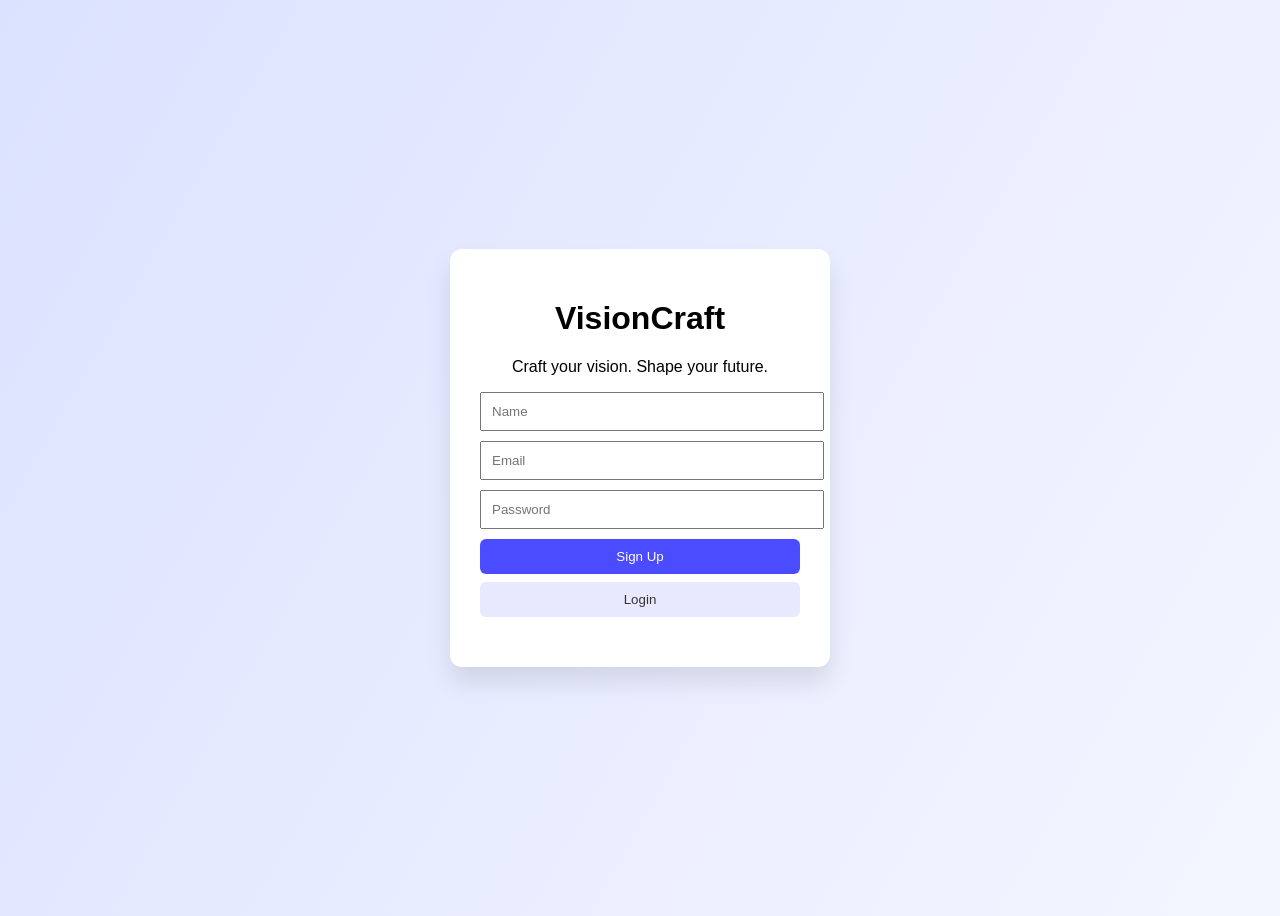
==== index.html @ 62cf384a "Add files via upload" ====
<!DOCTYPE html>
<html>
<head>
  <title>VisionCraft | Login</title>
  <link rel="stylesheet" href="style.css">
</head>
<body>

<div class="auth-box">
  <h1>VisionCraft</h1>
  <p class="tagline">Craft your vision. Shape your future.</p>

  <input id="name" placeholder="Name">
  <input id="email" type="email" placeholder="Email">
  <input id="password" type="password" placeholder="Password">

  <button onclick="signup()">Sign Up</button>
  <button class="secondary" onclick="login()">Login</button>

  <p id="msg"></p>
</div>

<script src="script.js"></script>
</body>
</html>
---- style.css ----
body {
  font-family: Segoe UI, sans-serif;
  background: linear-gradient(120deg, #dbe2ff, #f4f6ff);
  height: 100vh;
  display: flex;
  justify-content: center;
  align-items: center;
}

.auth-box, .dashboard {
  background: white;
  padding: 30px;
  width: 320px;
  border-radius: 12px;
  box-shadow: 0 15px 25px rgba(0,0,0,0.1);
  text-align: center;
}

input {
  width: 100%;
  padding: 10px;
  margin-bottom: 10px;
}

button {
  width: 100%;
  padding: 10px;
  background: #4b4bff;
  color: white;
  border: none;
  border-radius: 6px;
  margin-bottom: 8px;
}

.secondary {
  background: #e8e8ff;
  color: #333;
}

.logout {
  background: #ff6b6b;
}

.card {
  background: #f4f6ff;
  padding: 12px;
  margin: 8px 0;
  border-radius: 6px;
}

#msg {
  font-size: 12px;
  color: red;
}
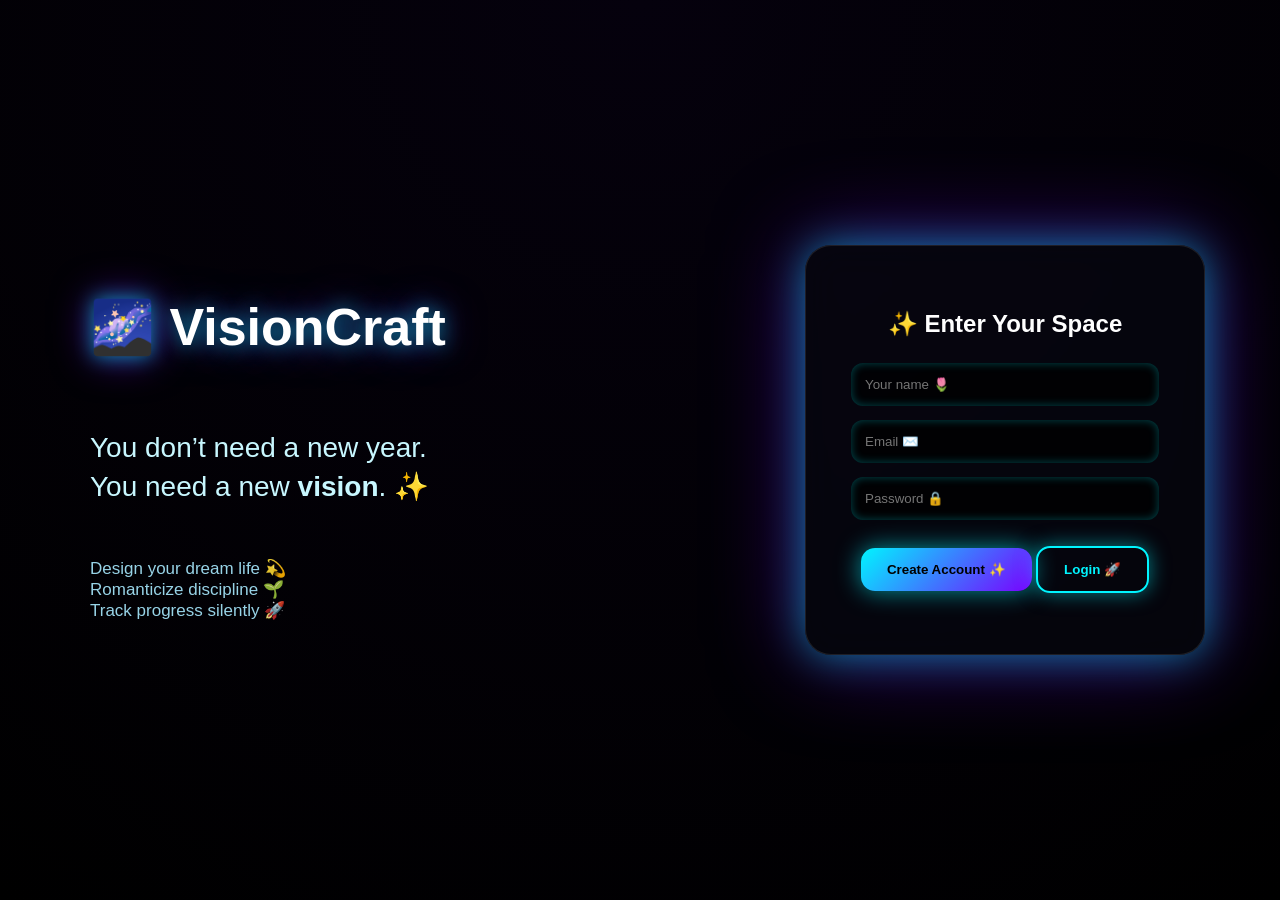
==== commit 74b6e80b: "Add files via upload" ====
--- a/index.html
+++ b/index.html
@@ -1,23 +1,45 @@
 <!DOCTYPE html>
 <html>
 <head>
-  <title>VisionCraft | Login</title>
+  <title>VisionCraft ✨</title>
   <link rel="stylesheet" href="style.css">
 </head>
 <body>
 
-<div class="auth-box">
-  <h1>VisionCraft</h1>
-  <p class="tagline">Craft your vision. Shape your future.</p>
+<div class="split">
 
-  <input id="name" placeholder="Name">
-  <input id="email" type="email" placeholder="Email">
-  <input id="password" type="password" placeholder="Password">
+  <!-- LEFT SIDE -->
+  <div class="left">
+    <h1>🌌 VisionCraft</h1>
 
-  <button onclick="signup()">Sign Up</button>
-  <button class="secondary" onclick="login()">Login</button>
+    <p class="big-quote">
+      You don’t need a new year.<br>
+      You need a new <b>vision</b>. ✨
+    </p>
 
-  <p id="msg"></p>
+    <p class="soft">
+      Design your dream life 💫<br>
+      Romanticize discipline 🌱<br>
+      Track progress silently 🚀
+    </p>
+  </div>
+
+  <!-- RIGHT SIDE -->
+  <div class="right">
+    <div class="glass-card">
+      <h2>✨ Enter Your Space</h2>
+
+      <input id="name" placeholder="Your name 🌷">
+      <input id="email" type="email" placeholder="Email ✉️">
+      <input id="password" type="password" placeholder="Password 🔒">
+
+      <button onclick="signup()">Create Account ✨</button>
+      <button class="ghost" onclick="login()">Login 🚀</button>
+
+      <p id="msg"></p>
+    </div>
+  </div>
+
 </div>
 
 <script src="script.js"></script>
--- a/style.css
+++ b/style.css
@@ -1,54 +1,186 @@
+* {
+  box-sizing: border-box;
+  font-family: "Segoe UI", sans-serif;
+}
+
+/* ========= GLOBAL ========= */
 body {
-  font-family: Segoe UI, sans-serif;
-  background: linear-gradient(120deg, #dbe2ff, #f4f6ff);
+  margin: 0;
+  background: radial-gradient(circle at top, #05010d, #000000);
+  color: #eaf6ff;
+  min-height: 100vh;
+}
+
+/* ========= NAVBAR ========= */
+.navbar {
+  background: linear-gradient(90deg, #00f5ff, #7a00ff);
+  padding: 18px 40px;
+  display: flex;
+  justify-content: space-between;
+  align-items: center;
+  box-shadow: 0 0 30px rgba(0,245,255,0.4);
+}
+
+.navbar h2 {
+  margin: 0;
+  color: #ffffff;
+  letter-spacing: 1px;
+}
+
+/* ========= CONTAINER ========= */
+.container {
+  padding: 60px;
+  text-align: center;
+}
+
+/* ========= QUOTES ========= */
+.quote {
+  font-size: 22px;
+  margin-top: 30px;
+  opacity: 0.9;
+  color: #c8f7ff;
+}
+
+/* ========= ORBS ========= */
+.orbs {
+  display: flex;
+  justify-content: center;
+  gap: 90px;
+  margin-top: 90px;
+}
+
+.orb {
+  width: 200px;
+  height: 200px;
+  border-radius: 50%;
+  background:
+    radial-gradient(circle at top, #00f5ff, #7a00ff, #12002b);
+  display: flex;
+  align-items: center;
+  justify-content: center;
+  font-size: 28px;
+  cursor: pointer;
+  color: #ffffff;
+  box-shadow:
+    0 0 40px rgba(0,245,255,0.6),
+    0 0 80px rgba(122,0,255,0.5);
+  transition: transform 0.3s, box-shadow 0.3s;
+}
+
+.orb:hover {
+  transform: scale(1.15);
+  box-shadow:
+    0 0 60px rgba(0,245,255,0.9),
+    0 0 120px rgba(122,0,255,0.8);
+}
+
+/* ========= BUTTONS ========= */
+button {
+  padding: 14px 26px;
+  border-radius: 14px;
+  border: none;
+  cursor: pointer;
+  background: linear-gradient(135deg, #00f5ff, #7a00ff);
+  color: #000;
+  font-weight: bold;
+  box-shadow: 0 0 25px rgba(0,245,255,0.6);
+}
+
+button:hover {
+  box-shadow: 0 0 40px rgba(122,0,255,0.8);
+}
+
+.logout {
+  background: linear-gradient(135deg, #ff005c, #ff9f1c);
+  color: #000;
+  box-shadow: 0 0 30px rgba(255,0,92,0.6);
+}
+
+/* ========= LOGIN PAGE ========= */
+.split {
+  display: flex;
   height: 100vh;
+}
+
+/* LEFT SIDE */
+.left {
+  flex: 1;
+  padding: 90px;
+  display: flex;
+  flex-direction: column;
+  justify-content: center;
+}
+
+.left h1 {
+  font-size: 52px;
+  color: #ffffff;
+  text-shadow:
+    0 0 20px rgba(0,245,255,0.6),
+    0 0 40px rgba(122,0,255,0.6);
+}
+
+.big-quote {
+  font-size: 28px;
+  margin: 35px 0;
+  line-height: 1.4;
+  color: #c8f7ff;
+}
+
+.soft {
+  font-size: 17px;
+  opacity: 0.9;
+  color: #a8eaff;
+}
+
+/* RIGHT SIDE */
+.right {
+  flex: 1;
   display: flex;
   justify-content: center;
   align-items: center;
 }
 
-.auth-box, .dashboard {
-  background: white;
-  padding: 30px;
-  width: 320px;
-  border-radius: 12px;
-  box-shadow: 0 15px 25px rgba(0,0,0,0.1);
+/* GLASS CARD */
+.glass-card {
+  width: 400px;
+  padding: 45px;
+  border-radius: 26px;
+  background: rgba(10,10,20,0.55);
+  backdrop-filter: blur(18px);
+  box-shadow:
+    0 0 40px rgba(0,245,255,0.5),
+    0 0 90px rgba(122,0,255,0.5);
   text-align: center;
+  border: 1px solid rgba(255,255,255,0.1);
 }
 
+.glass-card h2 {
+  margin-bottom: 25px;
+  color: #ffffff;
+}
+
+/* INPUTS */
 input {
   width: 100%;
-  padding: 10px;
-  margin-bottom: 10px;
+  padding: 14px;
+  margin-bottom: 14px;
+  border-radius: 12px;
+  border: none;
+  background: rgba(0,0,0,0.7);
+  color: #eaf6ff;
+  box-shadow: inset 0 0 10px rgba(0,245,255,0.3);
 }
 
-button {
-  width: 100%;
-  padding: 10px;
-  background: #4b4bff;
-  color: white;
-  border: none;
-  border-radius: 6px;
-  margin-bottom: 8px;
-}
-
-.secondary {
-  background: #e8e8ff;
-  color: #333;
-}
-
-.logout {
-  background: #ff6b6b;
-}
-
-.card {
-  background: #f4f6ff;
-  padding: 12px;
-  margin: 8px 0;
-  border-radius: 6px;
+/* GHOST BUTTON */
+.ghost {
+  background: transparent;
+  border: 2px solid #00f5ff;
+  color: #00f5ff;
+  margin-top: 12px;
+  box-shadow: 0 0 20px rgba(0,245,255,0.5);
 }
 
 #msg {
-  font-size: 12px;
-  color: red;
+  margin-top: 14px;
+  color: #c8f7ff;
 }
